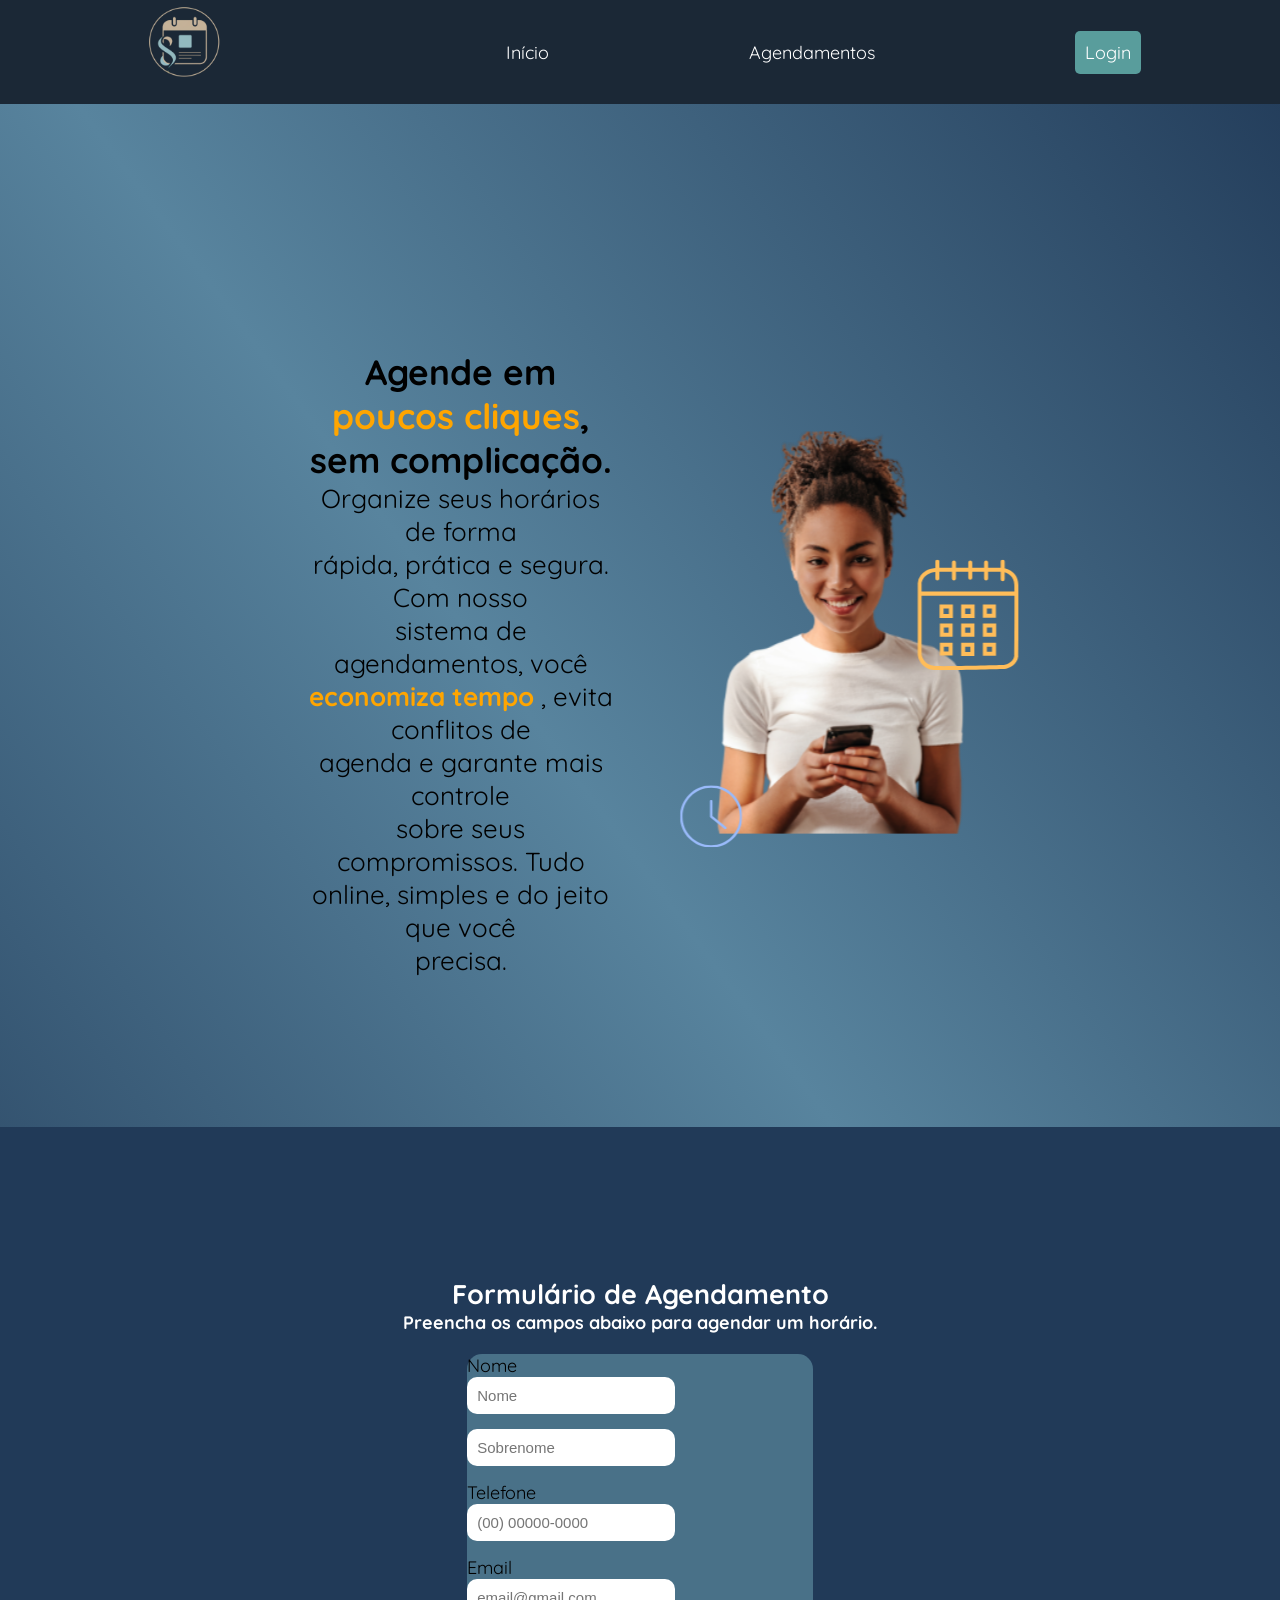
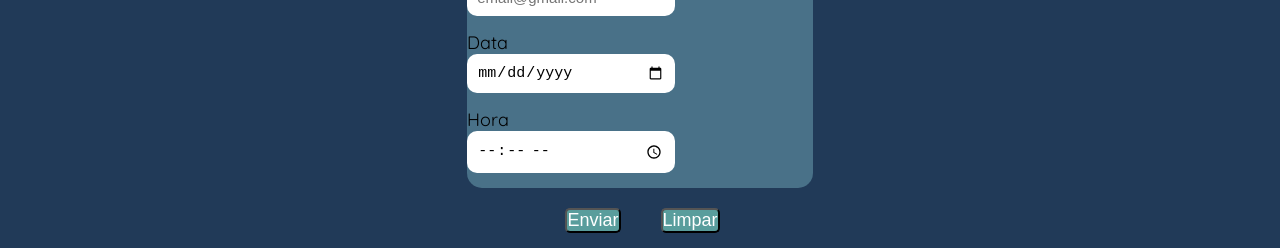
==== index.html @ 8bf680f7 "feat: login nav" ====
<!DOCTYPE html>
<html lang="pt-BR">

<head>
    <meta charset="UTF-8">
    <meta name="viewport" content="width=device-width, initial-scale=1.0">
    <link rel="stylesheet" href="style.css">
    <title>Sistema Para Agendamentos</title>
</head>

<body>
    <nav>
        <div class="nav-logo">
            <a href="#home">
                <img id="img" src="imgs/logo-calendar.png" alt="Logo">
            </a>
        </div>

        <ul class="nav-links">
            <li class="link"><a href="#home">Início</a></li>
            <li class="link"><a href="#agenda">Agendamentos</a></li>
            <li class="link"><a id="lg" href="index2.html">Login</a></li>
        </ul>
    </nav>


    <div id="home">
        <section class="txt">
            <h3>
                Agende em <strong class="cor">poucos cliques</strong>, sem complicação.
            </h3>
            <p class="home">
                Organize seus horários de forma<br> rápida, prática e segura. Com nosso<br> sistema de agendamentos,
                você <br><strong class="cor"> economiza tempo </strong>, evita conflitos de <br> agenda e garante mais
                controle<br> sobre seus compromissos. Tudo<br> online, simples e do jeito que você<br> precisa.
            </p>
        </section>
        <div class="imgMulher">
            <img id="mulher" src="imgs/pessoa.png" alt="Imagem de uma mulher mexendo no celular.">
        </div>
    </div>


    <div id="agenda">
        <section class="titulo">
            <h2> Formulário de Agendamento</h2>
            <h4>Preencha os campos abaixo para agendar um horário.</h4>
        </section>
        <section class="contato">
            <form id="contatos">
                <p><label for="name">Nome</label></p>
                <input type="text" id="name" placeholder="Nome" required>
                <input type="text" id="sobrenome" placeholder="Sobrenome" required>

                <p><label for="itel">Telefone</label></p>
                <input type="tel" placeholder="(00) 00000-0000" name="tel" id="itel" autocomplete="tel" required>
                <br>
                <p><label for="iemail">Email</label></p>
                <input type="email" placeholder="email@gmail.com" name="email" id="iemail" autocomplete="email"
                    required>
                <br>
                <p><label>Data</label></p>
                <input type="date" value="" id="date" required />
                <br>
                <p><label>Hora</label></p>
                <input type="time" id="appointment" name="appointment" min="09:00" max="18:00" required />

        </section>


        <section class="inputs">
            <p id="botoes">
                <button type="submit" id="enviar" value="Enviar">Enviar</button>
                <button type="reset" id="limpar" value="Limpar">Limpar</button>
            </p>
        </section>
        </form>
    </div>


    <section id="lista-agendamentos">
        <h2>Confirmados</h2>
        <ul id="agendamentos"></ul>
    </section>


    <script src="script.js" defer></script>
</body>

</html>
---- style.css ----
@import url('https://fonts.googleapis.com/css2?family=Comic+Neue:ital,wght@0,300;0,400;0,700;1,300;1,400;1,700&family=Mulish:ital,wght@0,200..1000;1,200..1000&family=Quicksand:wght@300..700&display=swap');

/*tablet*/
@media (min-width: 768px){
  .txt {
    width: 50%;
    font-size: 40px;
  }

  .imgMulher {
    width: 50%;
    transform: translateX(20%);
  }
}
/*desktop*/
@media (min-width: 1024px){
* {
  padding: 0;
  margin: 0;
  box-sizing: border-box;
  list-style: none;
  text-decoration: none;
}

.txt {
  display: flex;
  flex-direction: column;
  justify-content: space-between;
  align-items: center;
  width: 35%;
  text-align: center;
  margin-top: 350px;
  font-size: 30px;

  p{
    font-size: 26px;
  }
}

p {
  font-size: 18px;
}


#img {
  width: 90px;
  height: auto;
  margin-bottom: 10px;
}

.imgMulher {
  display: flex;
  justify-content: center;
  align-items: center;
  margin-top: 300px;
  width: 35%;
  transform: translateX(10%);
}

#home {
    display: flex;
    justify-content: center;
    align-items: center;
    margin-left: 15%;
    margin-right: 15%;
    gap: 5%;
}

#agenda {
    transform: translateY(150px);
    display: grid;
    place-items: center;
    background-image: linear-gradient(to top right, #213a58, #213a58);
   
}

nav {
  background-color: #1b2836;
  display: flex;
  align-items: center;
  justify-content: space-around;
  position: fixed;
  z-index: 100;
  inset: 0 0 auto 0;
}

.nav-links {
  display: flex;
  gap: 200px;
  font-size: 18px;
  color: rgb(255, 245, 245);
}

.link a {
  text-decoration: none;
  position: relative;
  padding-bottom: 0.5rem;
  color: rgb(255, 255, 255);
}


.cor {
  color: orange;
}

body {
  background-image: linear-gradient(to top right, #213a58, #58849e, #213a58);
  font-family: Quicksand,
  sans-serif;
}

.titulo {
  font-size: 18px;
  padding: 0;
  margin-bottom: 0;
  text-align: center;
  margin-top: 150px;
  color:  rgb(255, 255, 255);
 
}

.contato {
  display: flex;
  flex-direction: column;
  justify-content: center;
  align-items: center;
  margin-top: 20px;
  padding: auto;
  border-radius:15px;
  background-color: #497188;
  width: 27%;
  height: auto;
}

input {
  padding: 10px;
  font-size: 15px;
  border-radius: 10px;
  border: none;
  width: 60%;
  margin-bottom: 15px;
}

#nome {
  padding: 25px 15px 15px 20px;
}

#contato {
  padding: 10px 15px 15px 20px;
}

#botoes {
  padding: 20px 15px 15px 20px;
  display: flex;
  justify-content: center;
  align-items: center;
}

#enviar {
  border-radius: 5px;
  background-color: #599d9c;
  color: white;
  font-size: 18px;
  margin-right: 20px;
}

#limpar {
  border-radius: 5px;
  background-color: #599d9c;
  color: white;
  font-size: 18px;
  margin-left: 20px;  
}

li:hover {
  border-bottom: 2px solid orange;

}
a:hover {
  color: orange;
}
button:hover {
  background-color: orange;
  cursor: pointer;
}

#lg {
  background-color: #599d9c;
  padding: 10px;
  border-radius: 5px;
}
}
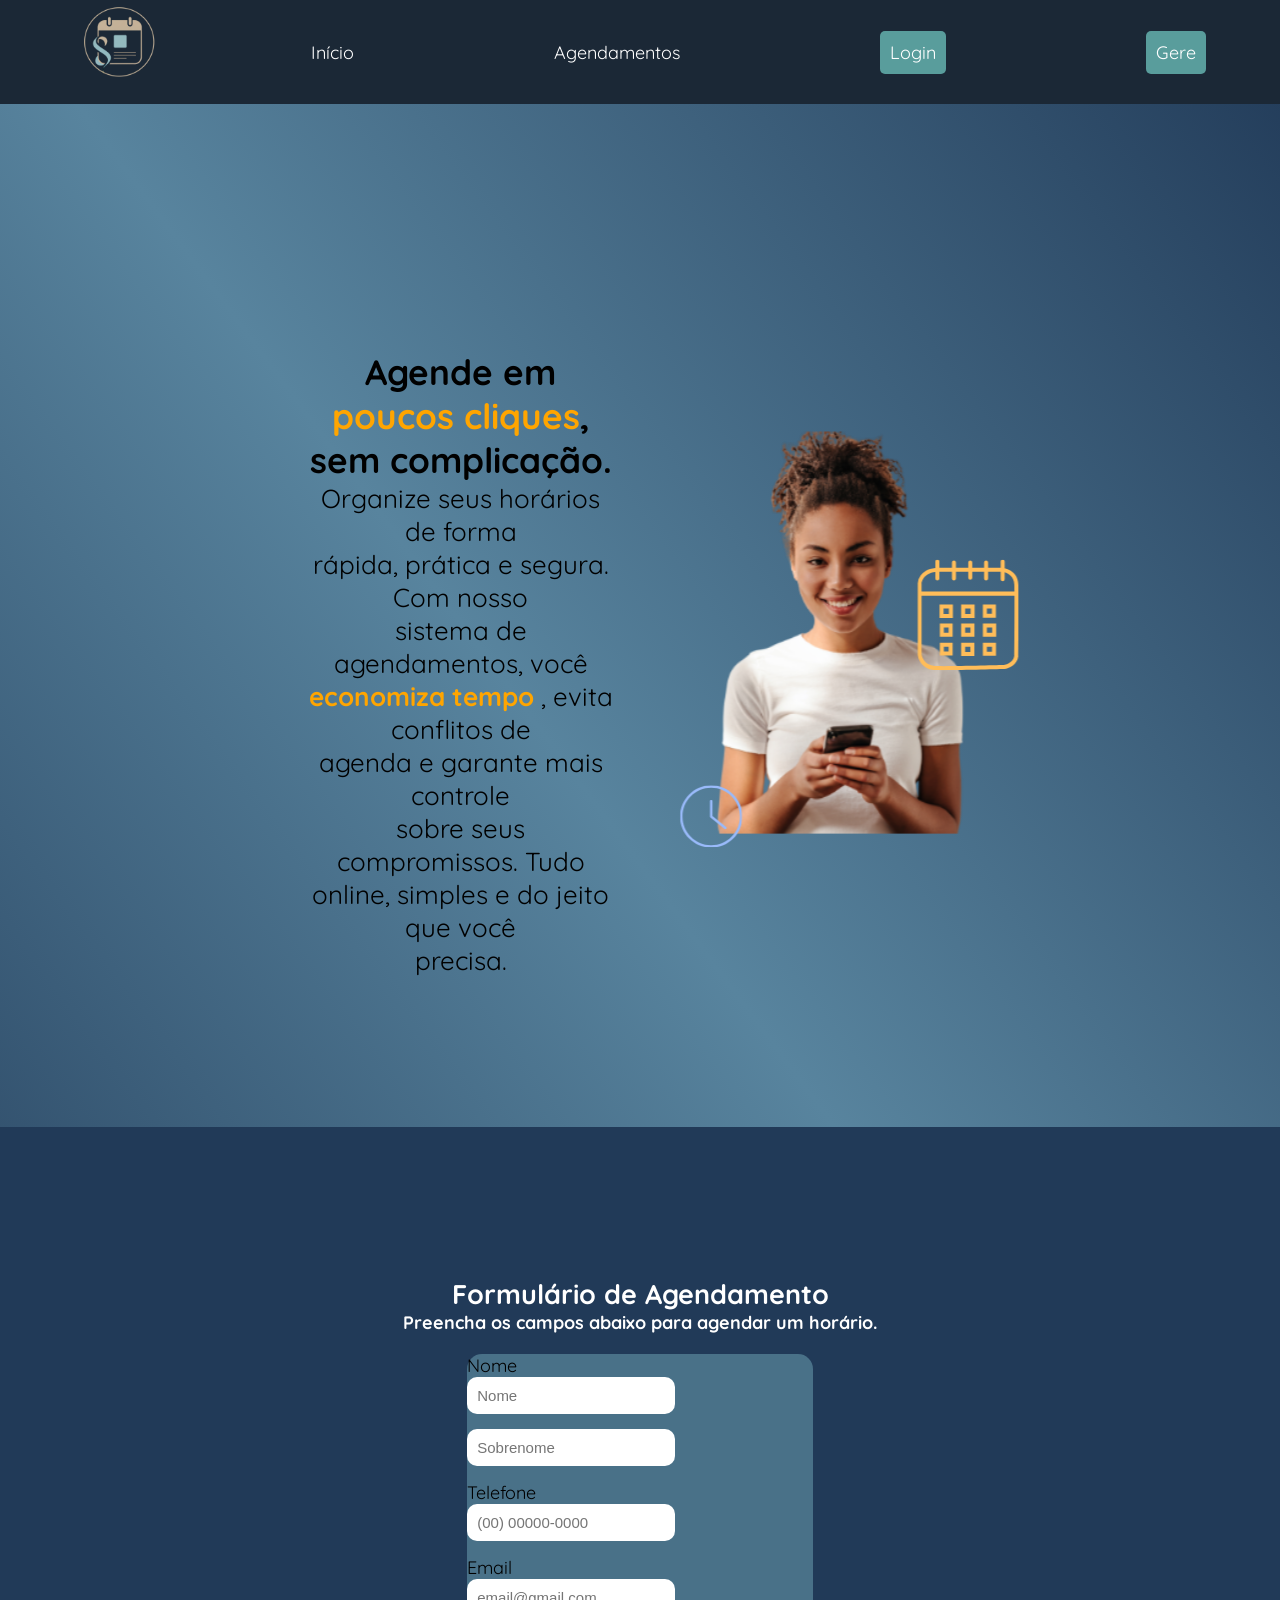
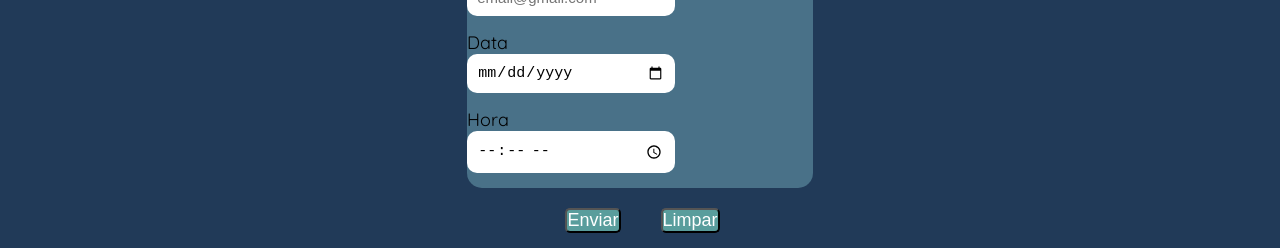
==== commit a0e3b086: "feat: Adicionando LocalStorage e html de login e gerenciamento" ====
--- a/index.html
+++ b/index.html
@@ -20,6 +20,7 @@
             <li class="link"><a href="#home">Início</a></li>
             <li class="link"><a href="#agenda">Agendamentos</a></li>
             <li class="link"><a id="lg" href="index2.html">Login</a></li>
+            <li class="link"><a id="lg" href="index3.html">Gere</a></li>
         </ul>
     </nav>
 
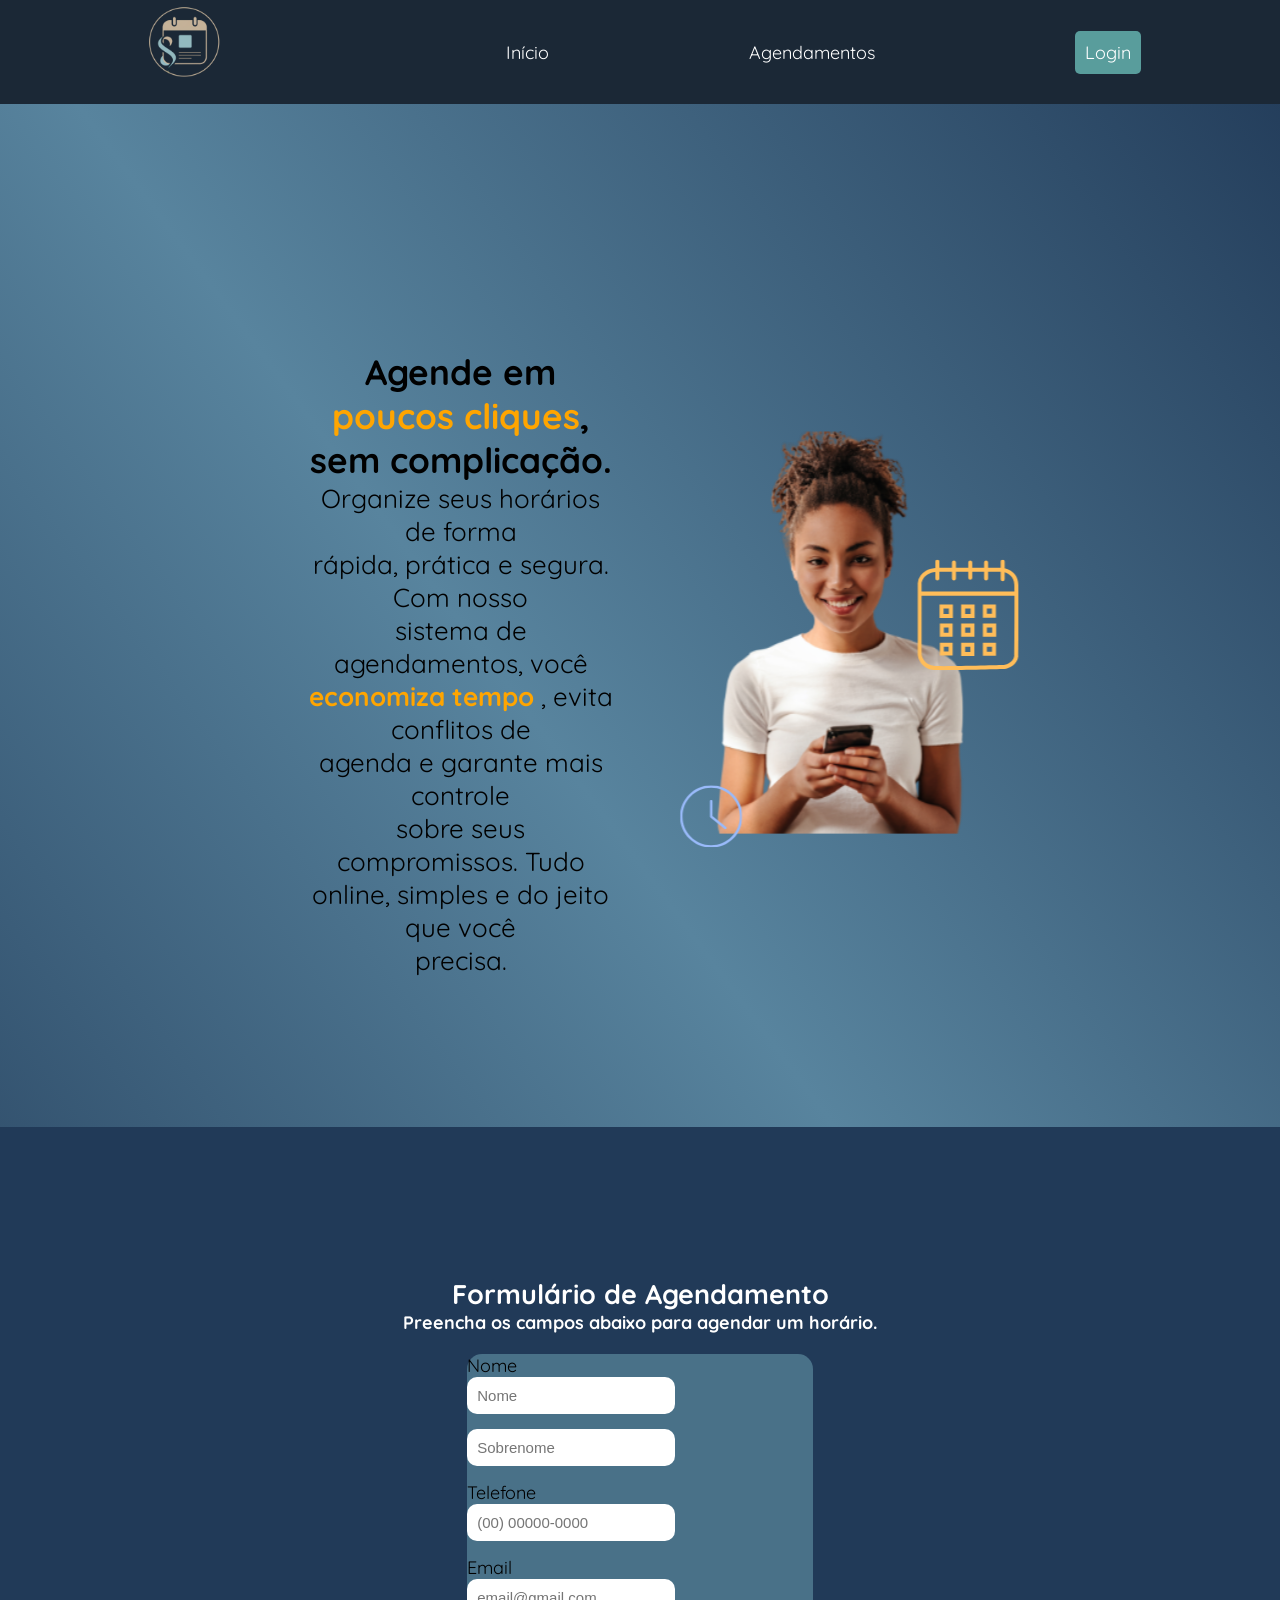
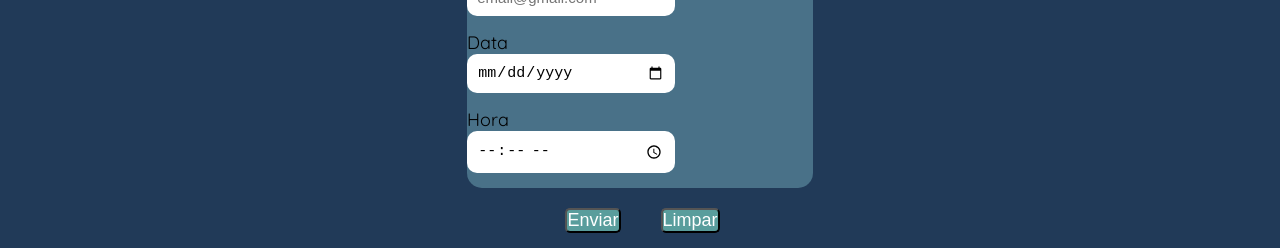
==== commit ae343c61: "Feat: Adicionando login do adm" ====
--- a/index.html
+++ b/index.html
@@ -20,7 +20,7 @@
             <li class="link"><a href="#home">Início</a></li>
             <li class="link"><a href="#agenda">Agendamentos</a></li>
             <li class="link"><a id="lg" href="index2.html">Login</a></li>
-            <li class="link"><a id="lg" href="index3.html">Gere</a></li>
+            
         </ul>
     </nav>
 
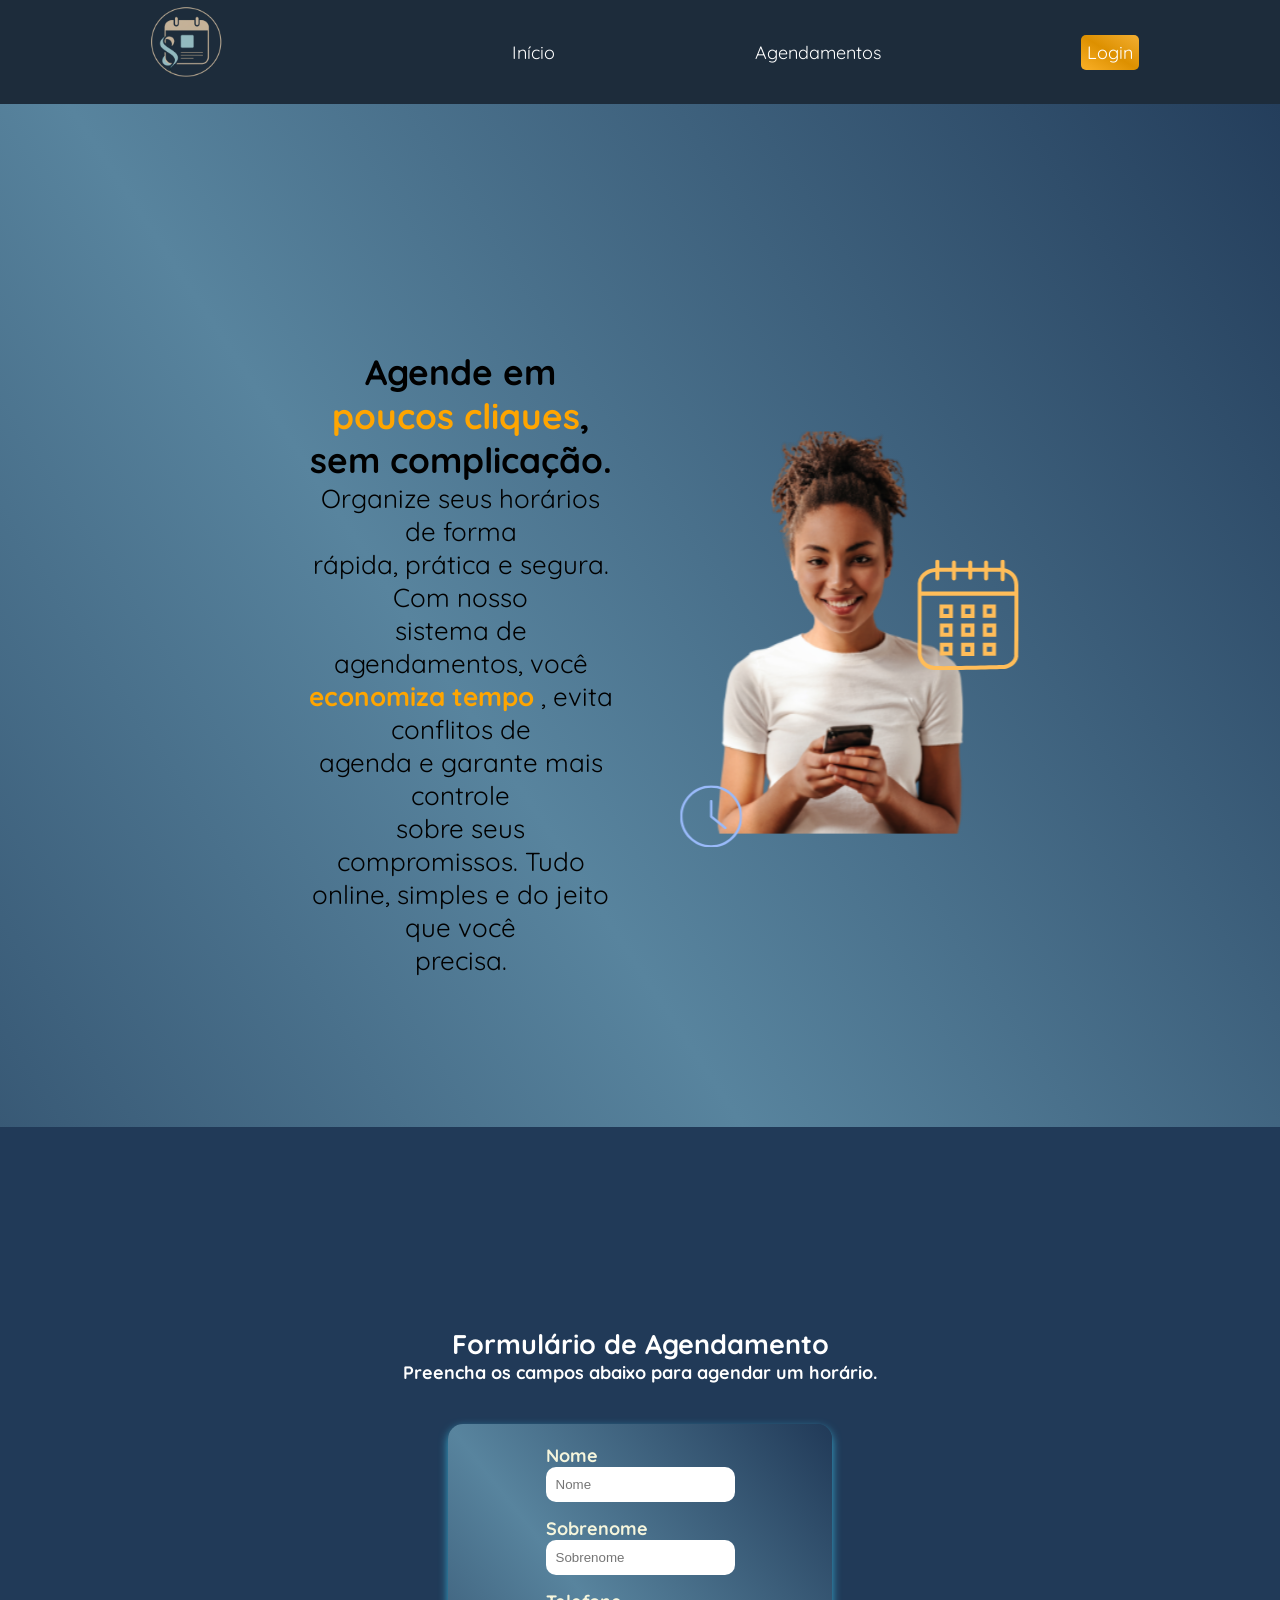
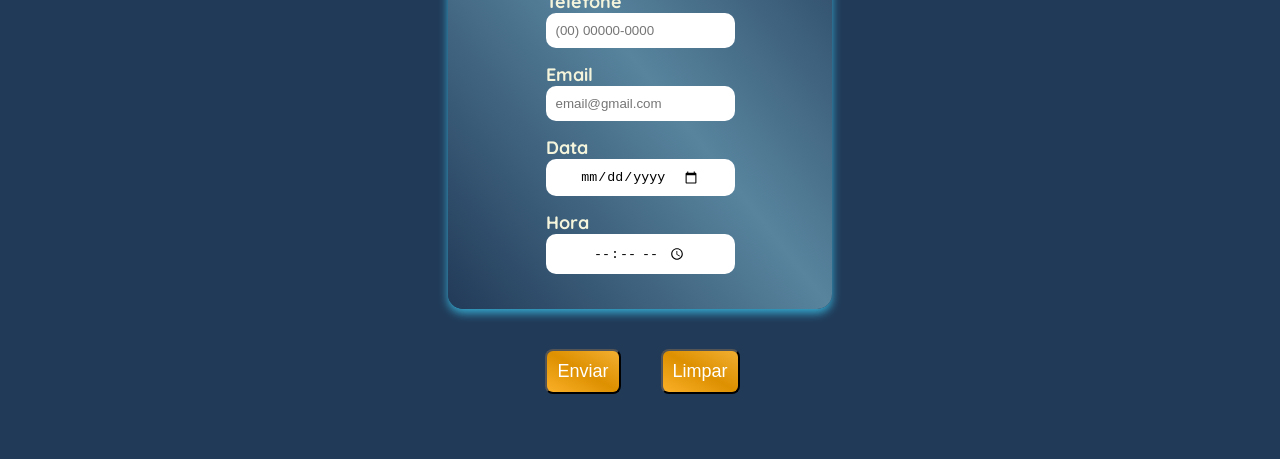
==== commit e82b5838: "feat: css do html3" ====
--- a/index.html
+++ b/index.html
@@ -51,18 +51,19 @@
             <form id="contatos">
                 <p><label for="name">Nome</label></p>
                 <input type="text" id="name" placeholder="Nome" required>
+                <p><label for="sobrenome">Sobrenome</label></p>
                 <input type="text" id="sobrenome" placeholder="Sobrenome" required>
 
                 <p><label for="itel">Telefone</label></p>
                 <input type="tel" placeholder="(00) 00000-0000" name="tel" id="itel" autocomplete="tel" required>
-                <br>
+                
                 <p><label for="iemail">Email</label></p>
                 <input type="email" placeholder="email@gmail.com" name="email" id="iemail" autocomplete="email"
                     required>
-                <br>
+                
                 <p><label>Data</label></p>
                 <input type="date" value="" id="date" required />
-                <br>
+                
                 <p><label>Hora</label></p>
                 <input type="time" id="appointment" name="appointment" min="09:00" max="18:00" required />
 
--- a/style.css
+++ b/style.css
@@ -1,6 +1,12 @@
 
 @import url('https://fonts.googleapis.com/css2?family=Comic+Neue:ital,wght@0,300;0,400;0,700;1,300;1,400;1,700&family=Mulish:ital,wght@0,200..1000;1,200..1000&family=Quicksand:wght@300..700&display=swap');
-
+* {
+  padding: 0;
+  margin: 0;
+  box-sizing: border-box;
+  list-style: none;
+  text-decoration: none;
+}
 /*tablet*/
 @media (min-width: 768px){
   .txt {
@@ -15,21 +21,14 @@
 }
 /*desktop*/
 @media (min-width: 1024px){
-* {
-  padding: 0;
-  margin: 0;
-  box-sizing: border-box;
-  list-style: none;
-  text-decoration: none;
-}
-
+}
 .txt {
   display: flex;
   flex-direction: column;
   justify-content: space-between;
   align-items: center;
+  text-align: center;
   width: 35%;
-  text-align: center;
   margin-top: 350px;
   font-size: 30px;
 
@@ -38,9 +37,7 @@
   }
 }
 
-p {
-  font-size: 18px;
-}
+
 
 
 #img {
@@ -72,11 +69,18 @@
     display: grid;
     place-items: center;
     background-image: linear-gradient(to top right, #213a58, #213a58);
+
+
+    p {
+  font-size: 18px;
+  font-weight: bold;
+  color:beige;
+}
    
 }
 
 nav {
-  background-color: #1b2836;
+  background-color: #1d2c3b;
   display: flex;
   align-items: center;
   justify-content: space-around;
@@ -113,9 +117,9 @@
 .titulo {
   font-size: 18px;
   padding: 0;
-  margin-bottom: 0;
+  margin-bottom: 20px;
   text-align: center;
-  margin-top: 150px;
+  margin-top: 200px;
   color:  rgb(255, 255, 255);
  
 }
@@ -126,19 +130,23 @@
   justify-content: center;
   align-items: center;
   margin-top: 20px;
-  padding: auto;
+  padding: 20px;
   border-radius:15px;
-  background-color: #497188;
-  width: 27%;
+  background-image: linear-gradient(to top right, #213a58, #58849e, #213a58);
+  box-shadow: 0 4px 10px rgba(56, 183, 221, 0.904); 
+  width: 30%;
   height: auto;
+  margin-bottom: 20px;
 }
 
 input {
+  display: flex;
+  justify-content: center;
+  align-items: center;
   padding: 10px;
-  font-size: 15px;
   border-radius: 10px;
   border: none;
-  width: 60%;
+  width: 100%;
   margin-bottom: 15px;
 }
 
@@ -153,24 +161,31 @@
 #botoes {
   padding: 20px 15px 15px 20px;
   display: flex;
-  justify-content: center;
-  align-items: center;
 }
 
 #enviar {
-  border-radius: 5px;
-  background-color: #599d9c;
+  border-radius: 8px;
+  background-image: linear-gradient(to top right, rgb(250, 176, 40), rgb(221, 144, 0), rgb(243, 175, 50));
   color: white;
   font-size: 18px;
   margin-right: 20px;
+  padding: 10px;
+  margin-bottom: 50px;
 }
 
 #limpar {
-  border-radius: 5px;
-  background-color: #599d9c;
+  border-radius: 8px;
+  background-image: linear-gradient(to top right, rgb(250, 176, 40), rgb(221, 144, 0), rgb(243, 175, 50));
   color: white;
   font-size: 18px;
-  margin-left: 20px;  
+  margin-left: 20px; 
+  padding: 10px;
+  margin-bottom: 50px;
+  display: flex;
+  flex-direction: column;
+  justify-content: center;
+  align-items: center;
+  
 }
 
 li:hover {
@@ -186,8 +201,7 @@
 }
 
 #lg {
-  background-color: #599d9c;
-  padding: 10px;
+  background-image: linear-gradient(to top right, rgb(250, 176, 40), rgb(221, 144, 0), rgb(243, 175, 50));
+  padding: 6px;
   border-radius: 5px;
 }
-}
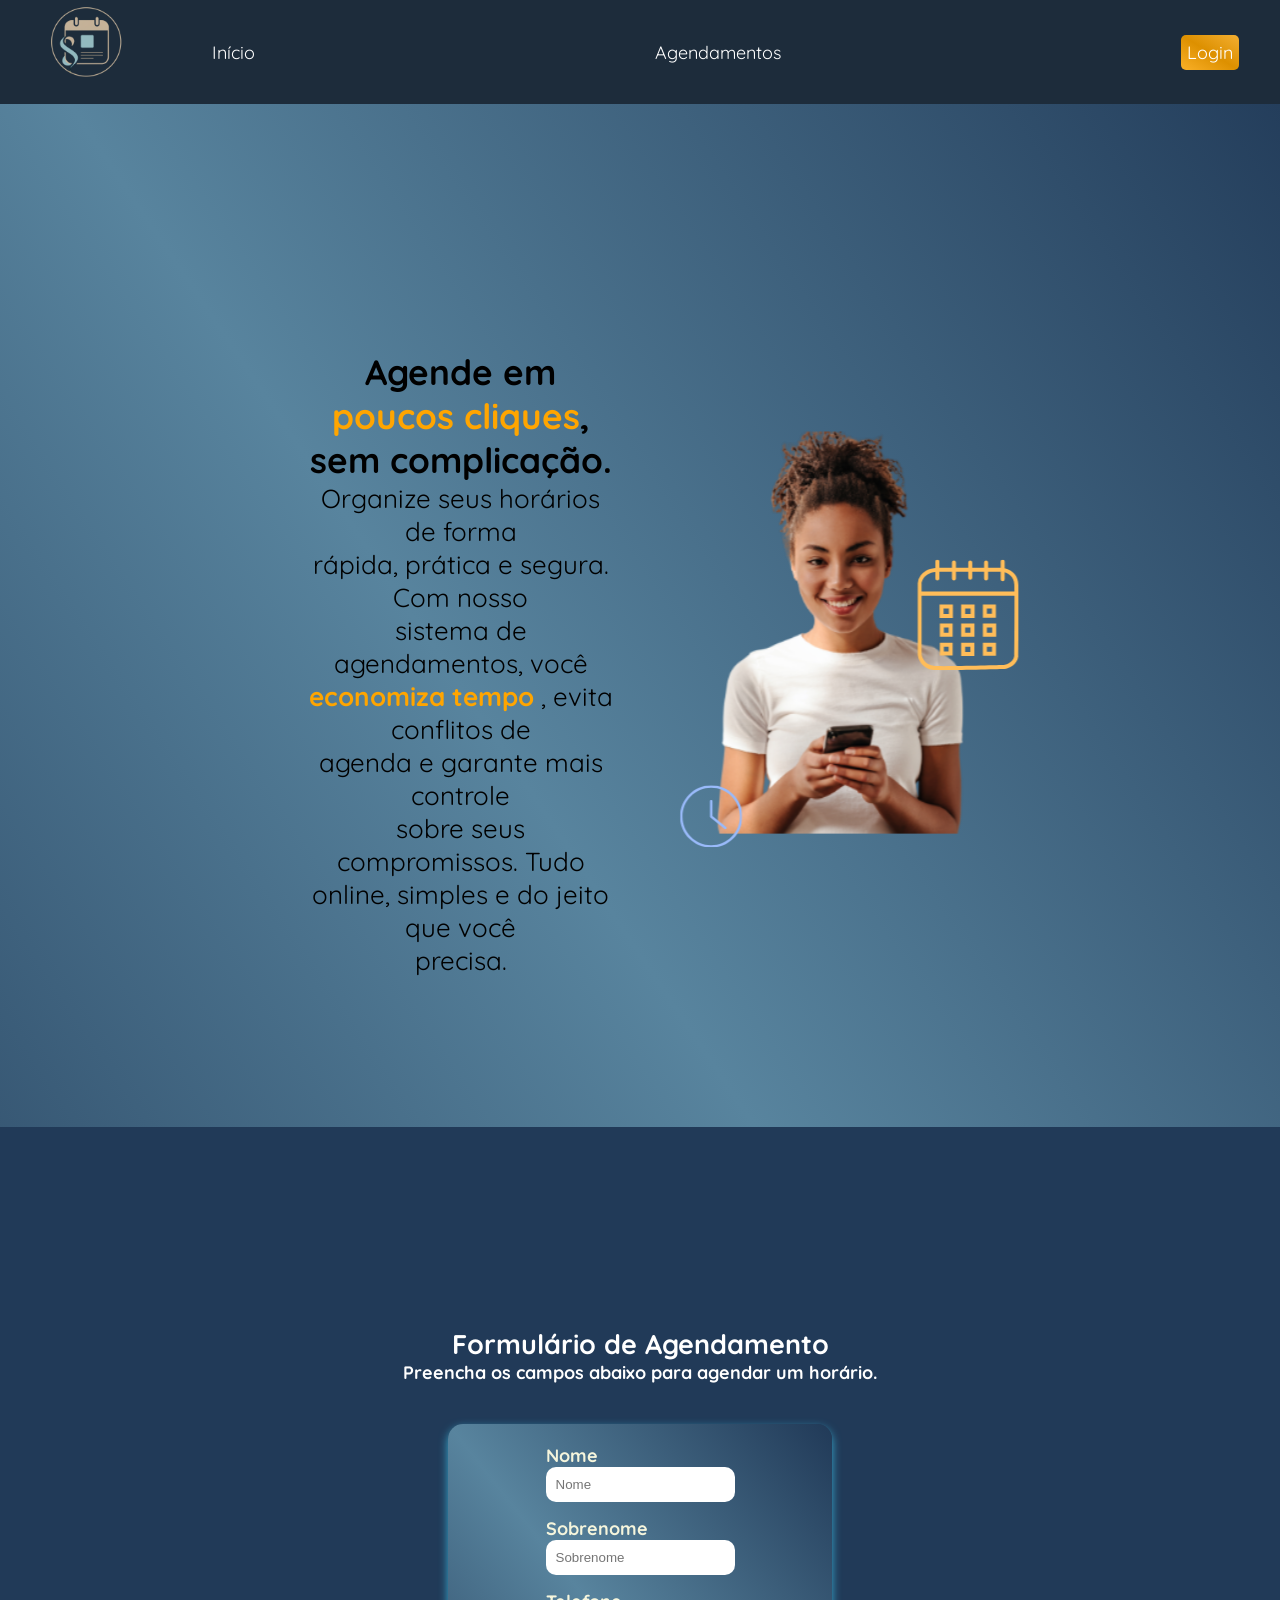
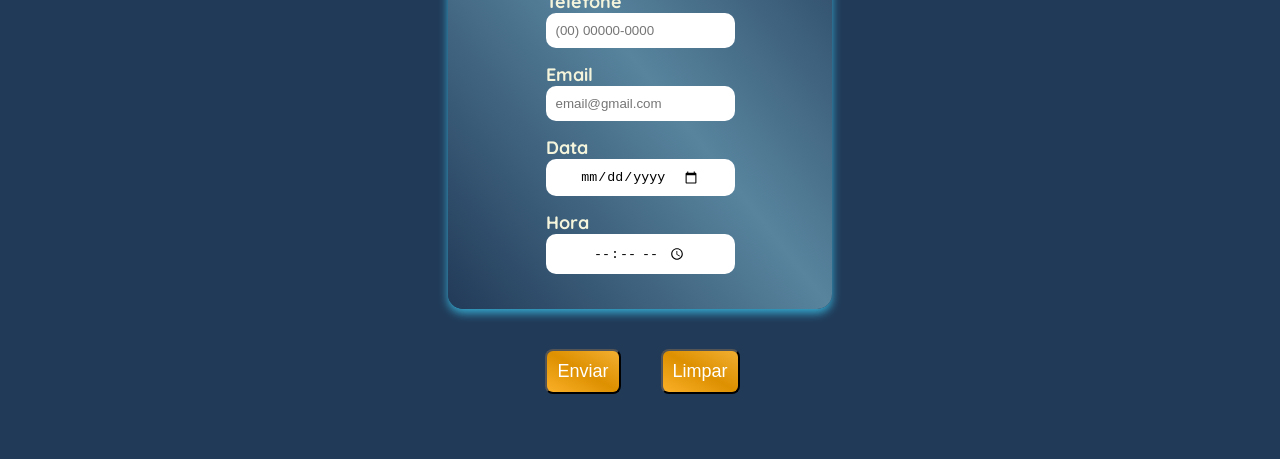
==== commit 90b171b4: "feat: desing mobile" ====
--- a/index.html
+++ b/index.html
@@ -5,6 +5,7 @@
     <meta charset="UTF-8">
     <meta name="viewport" content="width=device-width, initial-scale=1.0">
     <link rel="stylesheet" href="style.css">
+    <link rel="stylesheet" href="https://fonts.googleapis.com/css2?family=Material+Symbols+Outlined:opsz,wght,FILL,GRAD@20..48,100..700,0..1,-50..200&icon_names=menu" />
     <title>Sistema Para Agendamentos</title>
 </head>
 
@@ -12,13 +13,13 @@
     <nav>
         <div class="nav-logo">
             <a href="#home">
-                <img id="img" src="imgs/logo-calendar.png" alt="Logo">
+                <img id="img" src="imgs/logo-calendar.png" alt="Logo" width="60">
             </a>
         </div>
 
         <ul class="nav-links">
-            <li class="link"><a href="#home">Início</a></li>
-            <li class="link"><a href="#agenda">Agendamentos</a></li>
+            <li class="link"><a href="#home">Início</a></li><br>
+            <li class="link"><a href="#agenda">Agendamentos</a></li><br>
             <li class="link"><a id="lg" href="index2.html">Login</a></li>
             
         </ul>
@@ -78,14 +79,10 @@
         </section>
         </form>
     </div>
-
-
-    <section id="lista-agendamentos">
+    <section id="lista">
         <h2>Confirmados</h2>
         <ul id="agendamentos"></ul>
     </section>
-
-
     <script src="script.js" defer></script>
 </body>
 
--- a/style.css
+++ b/style.css
@@ -1,5 +1,7 @@
 
 @import url('https://fonts.googleapis.com/css2?family=Comic+Neue:ital,wght@0,300;0,400;0,700;1,300;1,400;1,700&family=Mulish:ital,wght@0,200..1000;1,200..1000&family=Quicksand:wght@300..700&display=swap');
+
+
 * {
   padding: 0;
   margin: 0;
@@ -7,6 +9,251 @@
   list-style: none;
   text-decoration: none;
 }
+
+@media (max-width: 768px) {
+  * {
+    padding: 0;
+    margin: 0;
+    box-sizing: border-box;
+    list-style: none;
+    text-decoration: none;
+  }
+
+  header {
+    padding: 12px 4px;
+    position: fixed;
+    top: 0;
+    z-index: 100;
+    background: beige;
+    font-size: 11px;
+
+    .nav-links {
+      display: flex;
+      justify-content: center;
+      align-items: center;
+      gap: 1rem;
+      display: none;
+      font-size: 18px;
+      padding: 20px;
+
+
+      button {
+        display: block;
+        background-color: antiquewhite;
+      }
+    }
+
+    #img {
+      width: 10%;
+      height: 5%;
+      margin-bottom: 10px;
+    }
+
+    ul {
+      flex-direction: column;
+      gap: 0.5rem;
+      width: 100%;
+      position: absolute;
+      top: 80px;
+      padding: 20px;
+      left: 0;
+
+
+    }
+
+    li {
+      text-align: right;
+      font-size: 15px;
+    }
+  }
+
+  .txt {
+  display: flex;
+  flex-direction: column;
+  justify-content: space-between;
+  align-items: center;
+  text-align: center;
+  width: 35%;
+  margin-top: 350px;
+  font-size: 30px;
+
+  p {
+    font-size: 26px;
+  }
+}
+
+.imgMulher {
+  display: none;
+}
+
+#home {
+  display: flex;
+  justify-content: center;
+  align-items:center;
+  margin-left: 15%;
+  margin-right: 15%;
+  gap: 5%;
+
+  h3 {
+    font-size: 23px;
+    padding: 0px 10px 40px 10px;
+  }
+  
+  p {
+    display: none;
+  }
+}
+
+#agenda {
+  transform: translateY(150px);
+  display: grid;
+  place-items: center;
+  background-image: linear-gradient(to top right, #213a58, #213a58);
+
+  p {
+    font-size: 18px;
+    font-weight: bold;
+    color: beige;
+  }
+}
+
+nav {
+  background-color: #1d2c3b;
+  display: flex;
+  align-items: center;
+  justify-content: space-around;
+  position: fixed;
+  z-index: 100;
+  inset: 0 0 auto 0;
+}
+
+
+
+.link a {
+  text-decoration: none;
+  position: relative;
+  color: rgb(255, 255, 255);
+}
+
+.cor {
+  color: orange;
+}
+
+body {
+  background-image: linear-gradient(to top right, #213a58, #58849e, #213a58);
+  font-family: Quicksand, sans-serif;
+}
+
+.titulo {
+  font-size: 12px;
+  padding: 0;
+  margin-bottom: 20px;
+  text-align: center;
+  margin-top: 200px;
+  color: rgb(255, 255, 255);
+}
+
+.contato {
+  display: flex;
+  flex-direction: column;
+  justify-content: center;
+  align-items: center;
+  margin-top: 20px;
+  padding: 20px;
+  border-radius: 15px;
+  background-image: linear-gradient(to top right, #213a58, #58849e, #213a58);
+  box-shadow: 0 4px 10px rgba(56, 183, 221, 0.904);
+  width: 70%;
+  height: auto;
+  margin-bottom: 20px;
+}
+
+input {
+  display: flex;
+  justify-content: center;
+  align-items: center;
+  padding: 10px;
+  border-radius: 10px;
+  border: none;
+  width: 100%;
+  margin-bottom: 15px;
+}
+
+#nome {
+  padding: 25px 15px 15px 20px;
+}
+
+#contato {
+  padding: 10px 15px 15px 20px;
+}
+
+#botoes {
+  padding: 20px 15px 15px 20px;
+  display: flex;
+}
+
+#enviar {
+  border-radius: 8px;
+  background-image: linear-gradient(
+    to top right,
+    rgb(250, 176, 40),
+    rgb(221, 144, 0),
+    rgb(243, 175, 50)
+  );
+  color: white;
+  font-size: 18px;
+  margin-right: 20px;
+  padding: 10px;
+  margin-bottom: 50px;
+}
+
+#limpar {
+  border-radius: 8px;
+  background-image: linear-gradient(
+    to top right,
+    rgb(250, 176, 40),
+    rgb(221, 144, 0),
+    rgb(243, 175, 50)
+  );
+  color: white;
+  font-size: 18px;
+  margin-left: 20px;
+  padding: 10px;
+  margin-bottom: 50px;
+  display: flex;
+  flex-direction: column;
+  justify-content: center;
+  align-items: center;
+}
+
+li:hover {
+  border-bottom: 2px solid orange;
+}
+a:hover {
+  color: orange;
+}
+button:hover {
+  background-color: orange;
+  cursor: pointer;
+}
+
+#lg {
+  background-image: linear-gradient(
+    to top right,
+    rgb(250, 176, 40),
+    rgb(221, 144, 0),
+    rgb(243, 175, 50)
+  );
+  padding: 6px;
+  border-radius: 5px;
+}
+}
+
+
+
+
+
+
 /*tablet*/
 @media (min-width: 768px){
   .txt {
@@ -19,9 +266,12 @@
     transform: translateX(20%);
   }
 }
+
+
+
 /*desktop*/
 @media (min-width: 1024px){
-}
+
 .txt {
   display: flex;
   flex-direction: column;
@@ -87,6 +337,11 @@
   position: fixed;
   z-index: 100;
   inset: 0 0 auto 0;
+
+  #menu{
+
+    display: none;
+  }
 }
 
 .nav-links {
@@ -94,6 +349,8 @@
   gap: 200px;
   font-size: 18px;
   color: rgb(255, 245, 245);
+
+
 }
 
 .link a {
@@ -205,3 +462,8 @@
   padding: 6px;
   border-radius: 5px;
 }
+
+#lista {
+  display: none;
+}
+}
